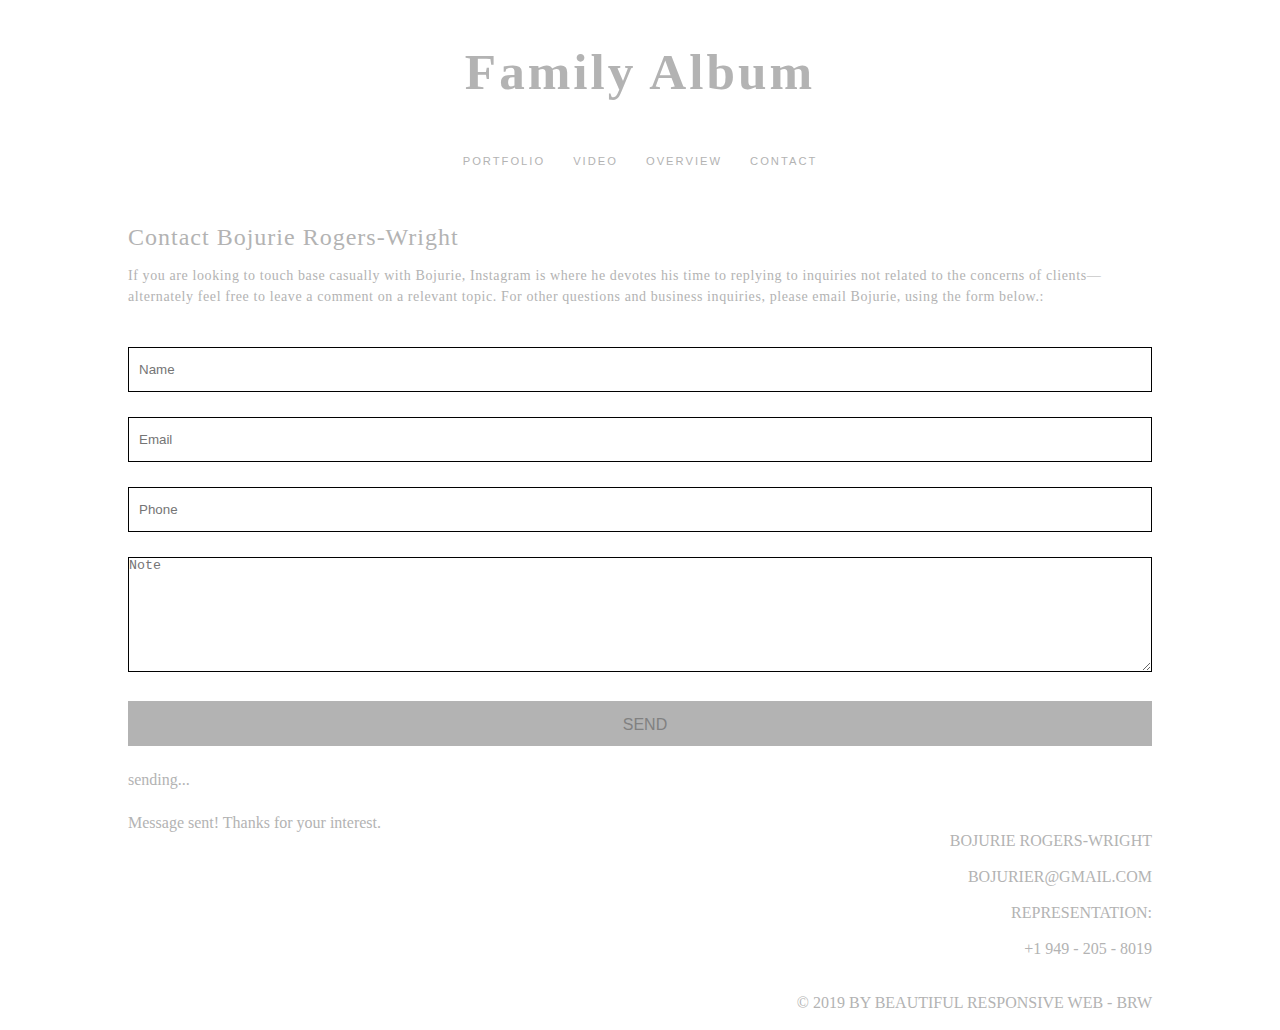
==== contact.html @ 3738c143 "initial commit" ====
<!DOCTYPE html>
<html lang="en">
<head>
  <meta charset="UTF-8">
  <meta name="viewport" content="width=device-width, initial-scale=1.0">
  <meta http-equiv="X-UA-Compatible" content="ie=edge">
  <title>La Familia</title>
  <link rel="stylesheet" href="css/style.css">
  <link rel="stylesheet" href="css/portfolio.css">
  <link rel="stylesheet" href="css/overview.css">
  <link rel="stylesheet" href="css/contact.css">
</head>
<body>

  <div class="container">

    <header class="header">
      <div class="header_nav-wrapper">
          <h1><a href="index.html">family Album</a></h1>
      </div>
    </header>
    
    <nav>
        <ul class="header_nav-wrapper_links">
            <a href="portfolio.html">Portfolio</a>
            <a href="videos.html">Video</a>
            <a href="overview.html">Overview</a>
            <a href="contact.html">Contact</a>
        </ul>
    </nav>
    <main>
        <div class="contact">
            <h1>Contact Bojurie Rogers-Wright</h1>
            <p>If you are looking to touch base casually with Bojurie, <a href="https://www.instagram.com/bojuriescode/" target="blank">Instagram</a>  is where he devotes his time to replying to inquiries not related to the concerns of clients—alternately feel free to leave a comment on a relevant topic. For other questions and business inquiries, please email Bojurie, using the form below.:</p>
        </div>
        <div data-ordinal="1" class="widget ContactForm">
            <form action="mailto:bojurier@gmail.com" method="POST" enctype="text/plain">
                <div class="singles">
                    <div class="name">
                        <label>Name</label>
                        <input type="text" rel="Full Name" placeholder="Name" value="" name="name" required="">
                        <span class="status"> 
                            <span class="valid"><span class="indicator"></span></span>
                            <span class="invalid"><span class="indicator"></span>Please enter your name.</span>
                            <span class="indicator"></span>
                        </span>
                    </div>
                    <div class="email">
                        <label>Email</label>
                        <input type="email" rel="Email Address" placeholder="Email" value="" name="email" required="">
                        <span class="status"> 
                            <span class="valid"><span class="indicator"></span></span>
                            <span class="invalid"><span class="indicator"></span>Please enter a valid email address.</span>
                            <span class="indicator"></span>
                        </span>
                    </div>
                    <div class="phone">
                        <label>Phone</label>
                        <input type="phone" rel="Phone Number" placeholder="Phone" value="" name="phone">
                        <!--span class="status"> 
                            <span class="valid"><span class="indicator"></span></span>
                            <span class="invalid"><span class="indicator"></span>Please enter a valid phone number.</span>
                            <span class="indicator"></span>
                        </span-->
                    </div>
                </div>
                    <div class="note">
                        <label>Note</label>
                        <textarea name="msg" placeholder="Note" required=""></textarea>
                        <span class="status"> 
                            <span class="valid"><span class="indicator"></span></span>
                            <span class="invalid"><span class="indicator"></span>Don't forget your message!</span>
                            <span class="indicator"></span>
                        </span>
                    </div>
                    <!-- Captcha -->
                    <div class="submit">
                        <label></label><button data-act="send" class="send">Send</button>
                    </div>
                    <div>
                        <label></label><span class="sending">sending...</span>
                    </div>
            </form>
                <div class="sent">
                    Message sent!  Thanks for your interest.
                </div>
        </div>
    </main>
    <footer>
        <div class="sqs-block html-block sqs-block-html" data-block-type="2" id="block-yui_3_17_2_1_1560896270280_31772">
            <div class="sqs-block-content">
                <p style="text-align:right;white-space:pre-wrap;" class="">BOJURIE ROGERS-WRIGHT<br>
                 <a href="mailto:bojurier@gmail.com" target="_blank">BOJURIER@GMAIL.COM</a>
                </p>
                <p style="text-align:right;white-space:pre-wrap;" class="">REPRESENTATION:
                    <br>+1 949 -&nbsp;205 - 8019<br>
                    <br>© 2019 BY BEAUTIFUL RESPONSIVE WEB - BRW
                </p>
            </div>
        </div>
    </footer>
</div>
</body>
</html>
---- css/style.css ----
* {
  box-sizing: border-box;
  margin: 0;
  padding: 0;
}

body {
  background:#fff;
  color: #b3b3b3;
  text-align: center;
  padding-left: 10%;
  padding-right: 10%;
}

img{
  margin: 0;
  width: 100%;
  height: auto;
  
}

a {
  text-decoration: none;
  color: #b3b3b3;
}

h1 {
 font-size: 3.2rem;
 padding: 40px;
 font-family: "Times New Roman",Times,serif;
 letter-spacing: 3px;
 text-transform: capitalize;
 font-weight: 600;
 line-height: 1.25em;
}

h2 {
  font-family: Arial, Helvetica, sans-serif;
 font-weight: 300;
 font-size: 22px;
}

header a:hover {
  color: gray;
}

nav {
  padding-bottom: 30px;
}

nav a:hover {
  color: gray;
  letter-spacing: 3px;
  font-weight: bold;
}

main {

}

footer {
  padding-top: 150px;
}

.header_nav-wrapper_links {
  list-style-type: none;

}

.header_nav-wrapper_links a{
  font-size: 0.7rem;
  text-decoration: none;
  text-transform: uppercase;
  padding: 12px;
  display: inline-block;
  color: #b3b3b3;
  font-weight: 500;
  font-family: Arial, Helvetica, sans-serif;
  letter-spacing: 2px;
  line-height: 1em;
}


.main-wrapper {
  

}

.image-wrapper__name-photos {
  display: flex;
}

.image-wrapper__name-photos img {
  /* Just in case there are inline attributes */
  width: 100% !important;
  height: auto !important;

}

@media screen and (max-width: 800px) {
  .image-wrapper__name-photos {
    flex: 50%;
    max-width: 50%;
  }
}

@media screen and (max-width: 600px) {
  .image-wrapper__name-photos {
    -ms-flex: 100%;
    flex: 100%;
    max-width: 100%;
  }
}
---- css/portfolio.css ----
.image-wrapper__name-photos-link {
  padding: 5px;
}

.row {
  display: flex;
  flex-wrap: wrap;
  padding: 0 4px;
}
.column {
  flex: 25%;
  max-width: 25%;
  padding: 0 4px;
}

.column img {
  margin-top: 8px;
  vertical-align: middle;
  width: 100%;
}

/* Responsive layout - makes a two column-layout instead of four columns */
@media screen and (max-width: 800px) {
  .column {
    flex: 50%;
    max-width: 50%;
  }
}

@media screen and (max-width: 600px) {
  .column {
    -ms-flex: 100%;
    flex: 100%;
    max-width: 100%;
  }
}
---- css/overview.css ----
/* p{
  float: right;
} */
---- css/contact.css ----
.contact {
  /* padding: 20px auto; */
}

.contact h1{
  padding: 10px 10px 10px 0;
  letter-spacing: 1px;
  line-height: 1.5;
  font-weight: normal;
  text-align: left;
  font-size: 1.5em;
  
}

.contact p{
  padding-bottom: 20px;
  line-height: 1.5;
  letter-spacing: .6px;
  text-align: left;
  font-size: 14px;
}
/* .form {
  display: flex;
} */

.ContactForm {
  margin: 0;
  float: left;
  width: 100%;
  padding-top: 20px;
}

.ContactForm {
  overflow: hidden;
}

.contact-detail {
    margin: 0;
    float: left;
    width: 100%;
    padding-top: 20px;

}

.ContactForm {
  -webkit-box-sizing: border-box;
  -moz-box-sizing: border-box;
  box-sizing: border-box;
  float: left;
  clear: both;
  width: 100%;
}

form {
  margin: 0;
}
.ContactForm form .singles {
  margin: 0;
  overflow: hidden;
}

.ContactForm form .singles>div {
  margin: 0 0 25px;
}
.ContactForm .singles>div {
  width: 100%;
  margin: 0 0 25px;
  position: relative;
  overflow: hidden;
}

.ContactForm div {
  float: left;
  clear: both;
 
}

.singles {
  width: 100%;
  margin: 0 0 25px;
  position: relative;
  overflow: hidden;
}

.ContactForm LABEL {
  position: absolute;
  left: -999em;
  top: -999em;
  float: left;
  padding: 15px 10px;
  text-transform: capitalize;
  line-height: 15px;
}

.ContactForm LABEL {
  width: 54px;
  vertical-align: top;
  display: inline-block;
  text-transform: uppercase;
  padding-top: 0.2em;
}

.ContactForm input {
  margin: 0;
  line-height: 15px;
  height: 45px;
  padding: 15px 10px;
}

.ContactForm INPUT {
  -moz-box-sizing: border-box;
  /* display: inline-block; */
  width: 100%;
  background: none;
  border: 1px solid #010101;
  box-shadow: none;
  border-radius: 0;
  float: left;
  color: #818181;
}

.ContactForm .status {
  float: left;
  margin: 0 0 0 -45px;
  width: 45px;
  overflow: hidden;
  /* display: inline-block; */
  text-indent: -999em;
}

.ContactForm .status>span {
  line-height: 45px;
}

.ContactForm .status {
  float: left;
  margin: 0 0 0 -45px;
  width: 45px;
  overflow: hidden;
  /* display: inline-block; */
  text-indent: -999em;
}

.indicator {
  float: left;
}
.ContactForm .valid .indicator {
  background: none !important;
}
.ContactForm .indicator {
  margin: 0;
  padding: 0;
  width: 45px;
  height: 45px;
  display: block;
  text-indent: 0;
}
.ContactForm .indicator {
  position: relative;
}

.ContactForm .invalid {
  color: #822b2b;
}
/* .ContactForm .invalid {
  color: #933;
} */
.ContactForm .invalid, .ContactForm .valid {
  display: none;
}




@media only screen and (min-width: 769px){
.ContactForm .submit {
    width: 60%;
    }
  }
.ContactForm .submit {
    width: 100%;
    float: right;
    clear: none;
}
.ContactForm form>div {
    margin: 0 0 25px;
}


.ContactForm textarea {
  padding: 10px;
  height: 115px;
  min-height: 115px;
  display: inline-block;
  width: 100%;
  padding: 0;
  background: none;
  border: 1px solid #010101;
  box-shadow: none;
  border-radius: 0;
  /* float: left; */
  color: #818181;
}
.ContactForm .note {
  position: relative;
  overflow: hidden;
  width: 100%;
  float: right;
  clear: none;
}

.status {
  /* float: left; */
  margin: 0 0 0 -45px;
  width: 45px;
  overflow: hidden;
  display: inline-block;
  text-indent: -999em;
}

.ContactForm .note .status {
  margin: 0 0 0 -48px;
}



.ContactForm .indicator {
  margin: 0;
  padding: 0;
  width: 45px;
  height: 45px;
  display: block;
  text-indent: 0;
}

.ContactForm .valid .indicator, .ContactForm .invalid .indicator {
  float: left;
}
.ContactForm .valid .indicator {
  background: none !important;
}
.ContactForm .valid .indicator {
  background-color: #b0cc9f;
  background-position: center center;
  background-repeat: no-repeat;
}

.ContactForm .status>span {
  line-height: 45px;
}

.submit {
  width: 100%;
  float: right;
  clear: none;
}

.send {
  color: #818181;
  width: 100%;
  font-size: 1em;
  border: none;
  text-indent: 10px;
  padding: 3px 0 0;
  line-height: 42px;
  margin-left: 5px;
  background:#b3b3b3;
  text-transform: uppercase;
  margin: 0;
}

.send:hover {
  background: rgb(114, 114, 114);
  color:rgb(230, 230, 230);
}
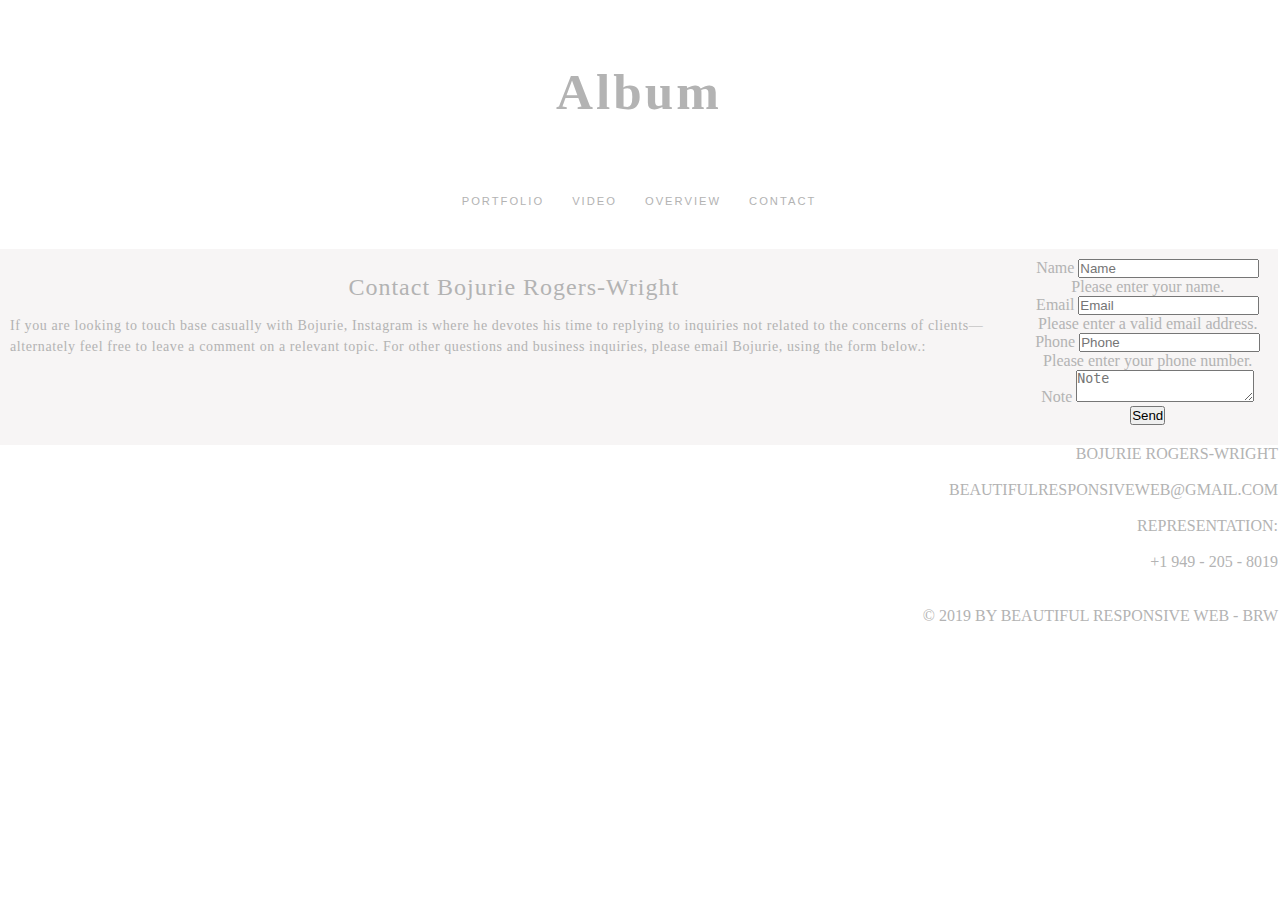
==== commit e72709ef: "applied grid to each section" ====
--- a/contact.html
+++ b/contact.html
@@ -16,7 +16,7 @@
 
     <header class="header">
       <div class="header_nav-wrapper">
-          <h1><a href="index.html">family Album</a></h1>
+          <h1><a href="index.html">Album</a></h1>
       </div>
     </header>
     
@@ -33,7 +33,55 @@
             <h1>Contact Bojurie Rogers-Wright</h1>
             <p>If you are looking to touch base casually with Bojurie, <a href="https://www.instagram.com/bojuriescode/" target="blank">Instagram</a>  is where he devotes his time to replying to inquiries not related to the concerns of clients—alternately feel free to leave a comment on a relevant topic. For other questions and business inquiries, please email Bojurie, using the form below.:</p>
         </div>
-        <div data-ordinal="1" class="widget ContactForm">
+        <div class="contact-form">
+            <form action="mailto:bojurier@gmail.com" method="POST" enctype="text/plain">
+                <div class="input">
+                    <div class="name">
+                        <label for="">Name</label>
+                        <input type="text" rel="Full Name" placeholder="Name" value="" name="name" required>
+                        <span class="status"> 
+                            <span class="valid"><span class="indicator"></span></span>
+                            <span class="invalid"><span class="indicator"></span>Please enter your name.</span>
+                            <span class="indicator"></span>
+                        </span>
+                    </div>
+
+                    <div class="email">
+                        <label>Email</label>
+                        <input type="email" rel="Email Address" placeholder="Email" value="" name="email" required="">
+                        <span class="status"> 
+                            <span class="valid"><span class="indicator"></span></span>
+                            <span class="invalid"><span class="indicator"></span>Please enter a valid email address.</span>
+                            <span class="indicator"></span>
+                        </span>
+                    </div>
+
+                    <div class="phone">
+                        <label>Phone</label>
+                        <input type="phone" rel="Phone Number" placeholder="Phone" value="" name="phone">
+                    </div>
+                    <span class="status"> 
+                            <span class="valid"><span class="indicator"></span></span>
+                            <span class="invalid"><span class="indicator"></span>Please enter your phone number.</span>
+                            <span class="indicator"></span>
+                        </span>
+                </div>
+
+                <div class="message">
+                    <label>Note</label>
+                    <textarea name="msg" placeholder="Note" required=""></textarea>
+                    <span class="status"> 
+                </div>
+                <div class="submit">
+                    <label></label><button data-act="send" class="send">Send</button>
+                </div>
+
+                
+
+            </form>
+
+        </div>
+        <!-- <div data-ordinal="1" class="widget ContactForm">
             <form action="mailto:bojurier@gmail.com" method="POST" enctype="text/plain">
                 <div class="singles">
                     <div class="name">
@@ -57,11 +105,7 @@
                     <div class="phone">
                         <label>Phone</label>
                         <input type="phone" rel="Phone Number" placeholder="Phone" value="" name="phone">
-                        <!--span class="status"> 
-                            <span class="valid"><span class="indicator"></span></span>
-                            <span class="invalid"><span class="indicator"></span>Please enter a valid phone number.</span>
-                            <span class="indicator"></span>
-                        </span-->
+                     
                     </div>
                 </div>
                     <div class="note">
@@ -73,7 +117,7 @@
                             <span class="indicator"></span>
                         </span>
                     </div>
-                    <!-- Captcha -->
+                    
                     <div class="submit">
                         <label></label><button data-act="send" class="send">Send</button>
                     </div>
@@ -84,13 +128,13 @@
                 <div class="sent">
                     Message sent!  Thanks for your interest.
                 </div>
-        </div>
+        </div> -->
     </main>
     <footer>
         <div class="sqs-block html-block sqs-block-html" data-block-type="2" id="block-yui_3_17_2_1_1560896270280_31772">
             <div class="sqs-block-content">
                 <p style="text-align:right;white-space:pre-wrap;" class="">BOJURIE ROGERS-WRIGHT<br>
-                 <a href="mailto:bojurier@gmail.com" target="_blank">BOJURIER@GMAIL.COM</a>
+                    <a href="mailto:beautifulresponsiveweb@gmail.com" target="_blank">BEAUTIFULRESPONSIVEWEB@GMAIL.COM</a>
                 </p>
                 <p style="text-align:right;white-space:pre-wrap;" class="">REPRESENTATION:
                     <br>+1 949 -&nbsp;205 - 8019<br>
@@ -99,6 +143,6 @@
             </div>
         </div>
     </footer>
-</div>
+  </div>
 </body>
 </html>--- a/css/style.css
+++ b/css/style.css
@@ -5,19 +5,27 @@
 }
 
 body {
-  background:#fff;
+
   color: #b3b3b3;
   text-align: center;
-  padding-left: 10%;
-  padding-right: 10%;
+  padding-left: 0px;
+  padding-right: 2px;
+ 
+  
 }
 
 img{
   margin: 0;
   width: 100%;
   height: auto;
-  
+  padding: 10px;
+  /* -webkit-filter: grayscale(100%); 
+  filter: grayscale(100%); */
 }
+
+/* .image-wrapper__name-photos-link {
+  padding: 5px;
+} */
 
 a {
   text-decoration: none;
@@ -43,7 +51,13 @@
 header a:hover {
   color: gray;
 }
-
+header {
+    padding-top: 20px;
+    padding-bottom: 20px;
+    padding-left: 0%;
+    padding-right: 0%;
+    background-color: #fff;
+}
 nav {
   padding-bottom: 30px;
 }
@@ -54,12 +68,27 @@
   font-weight: bold;
 }
 
+.main-wrapper {
+  padding: 0px 10px 20px;
+}
 main {
-
+  background:#f7f5f5;
+  width: 100%;
+  padding:10px 10px 20px;
+  display: flex;
 }
 
+.column {
+  flex: 25%;
+  max-width: 25%;
+}
+
+a
+
 footer {
-  padding-top: 150px;
+  padding-top: 70px;
+  width: 100%;
+  background-color: #fff;
 }
 
 .header_nav-wrapper_links {
@@ -81,14 +110,12 @@
 }
 
 
-.main-wrapper {
-  
-
-}
 
 .image-wrapper__name-photos {
   display: flex;
+  /* padding: 10px 10px; */
 }
+
 
 .image-wrapper__name-photos img {
   /* Just in case there are inline attributes */
--- a/css/portfolio.css
+++ b/css/portfolio.css
@@ -1,23 +1,47 @@
-.image-wrapper__name-photos-link {
+/* .image-wrapper__name-photos-link {
   padding: 5px;
-}
+} */
 
 .row {
   display: flex;
   flex-wrap: wrap;
-  padding: 0 4px;
+  padding:10px 10px 20px;
 }
 .column {
   flex: 25%;
   max-width: 25%;
-  padding: 0 4px;
+  padding: 0 10px;
 }
 
 .column img {
-  margin-top: 8px;
+  margin-top: 16px;
   vertical-align: middle;
   width: 100%;
 }
+
+/* #overlay {
+  position: fixed;
+  display: none;
+  width: 100%;
+  height: 100%;
+  top: 0;
+  left: 0;
+  right: 0;
+  bottom: 0;
+  background-color: rgba(0,0,0,0.5);
+  z-index: 2;
+  cursor: pointer;
+}
+
+#text{
+  position: absolute;
+  top: 50%;
+  left: 50%;
+  font-size: 50px;
+  color: white;
+  transform: translate(-50%,-50%);
+  -ms-transform: translate(-50%,-50%);
+} */
 
 /* Responsive layout - makes a two column-layout instead of four columns */
 @media screen and (max-width: 800px) {
--- a/css/overview.css
+++ b/css/overview.css
@@ -1,3 +1,15 @@
-/* p{
+.row {
+  display: inline-block;
+}
+
+.overview-img {
+  width: 50%;
+  float: left;
+  padding: 30px;
+}
+
+.overview-para {
+  width: 50%;
   float: right;
-} */+  padding: 50px;
+}
--- a/css/contact.css
+++ b/css/contact.css
@@ -1,5 +1,10 @@
+
+
+main {
+  /* display: inline-block; */
+}
 .contact {
-  /* padding: 20px auto; */
+  padding: 20px auto;
 }
 
 .contact h1{
@@ -7,7 +12,7 @@
   letter-spacing: 1px;
   line-height: 1.5;
   font-weight: normal;
-  text-align: left;
+  text-align: center;
   font-size: 1.5em;
   
 }
@@ -19,14 +24,35 @@
   text-align: left;
   font-size: 14px;
 }
-/* .form {
-  display: flex;
-} */
-
-.ContactForm {
-  margin: 0;
-  float: left;
-  width: 100%;
+
+.contact-form {
+  
+ 
+}
+
+.input{
+  float: left;
+}
+
+.note {
+  /* float: right; */
+    padding: 10px;
+  height: 115px;
+  min-height: 115px;
+  /* display: inline-block; */
+  width: 100%;
+  padding: 0;
+  background: none;
+  border: 1px solid #010101;
+  box-shadow: none;
+  border-radius: 0;
+  color: #818181;
+}
+
+/* .ContactForm {
+  margin: 0;
+  float: left;
+  width: 50%;
   padding-top: 20px;
 }
 
@@ -109,7 +135,6 @@
 
 .ContactForm INPUT {
   -moz-box-sizing: border-box;
-  /* display: inline-block; */
   width: 100%;
   background: none;
   border: 1px solid #010101;
@@ -124,7 +149,6 @@
   margin: 0 0 0 -45px;
   width: 45px;
   overflow: hidden;
-  /* display: inline-block; */
   text-indent: -999em;
 }
 
@@ -137,7 +161,6 @@
   margin: 0 0 0 -45px;
   width: 45px;
   overflow: hidden;
-  /* display: inline-block; */
   text-indent: -999em;
 }
 
@@ -162,9 +185,7 @@
 .ContactForm .invalid {
   color: #822b2b;
 }
-/* .ContactForm .invalid {
-  color: #933;
-} */
+
 .ContactForm .invalid, .ContactForm .valid {
   display: none;
 }
@@ -198,7 +219,6 @@
   border: 1px solid #010101;
   box-shadow: none;
   border-radius: 0;
-  /* float: left; */
   color: #818181;
 }
 .ContactForm .note {
@@ -210,7 +230,6 @@
 }
 
 .status {
-  /* float: left; */
   margin: 0 0 0 -45px;
   width: 45px;
   overflow: hidden;
@@ -272,4 +291,4 @@
 .send:hover {
   background: rgb(114, 114, 114);
   color:rgb(230, 230, 230);
-}+} */